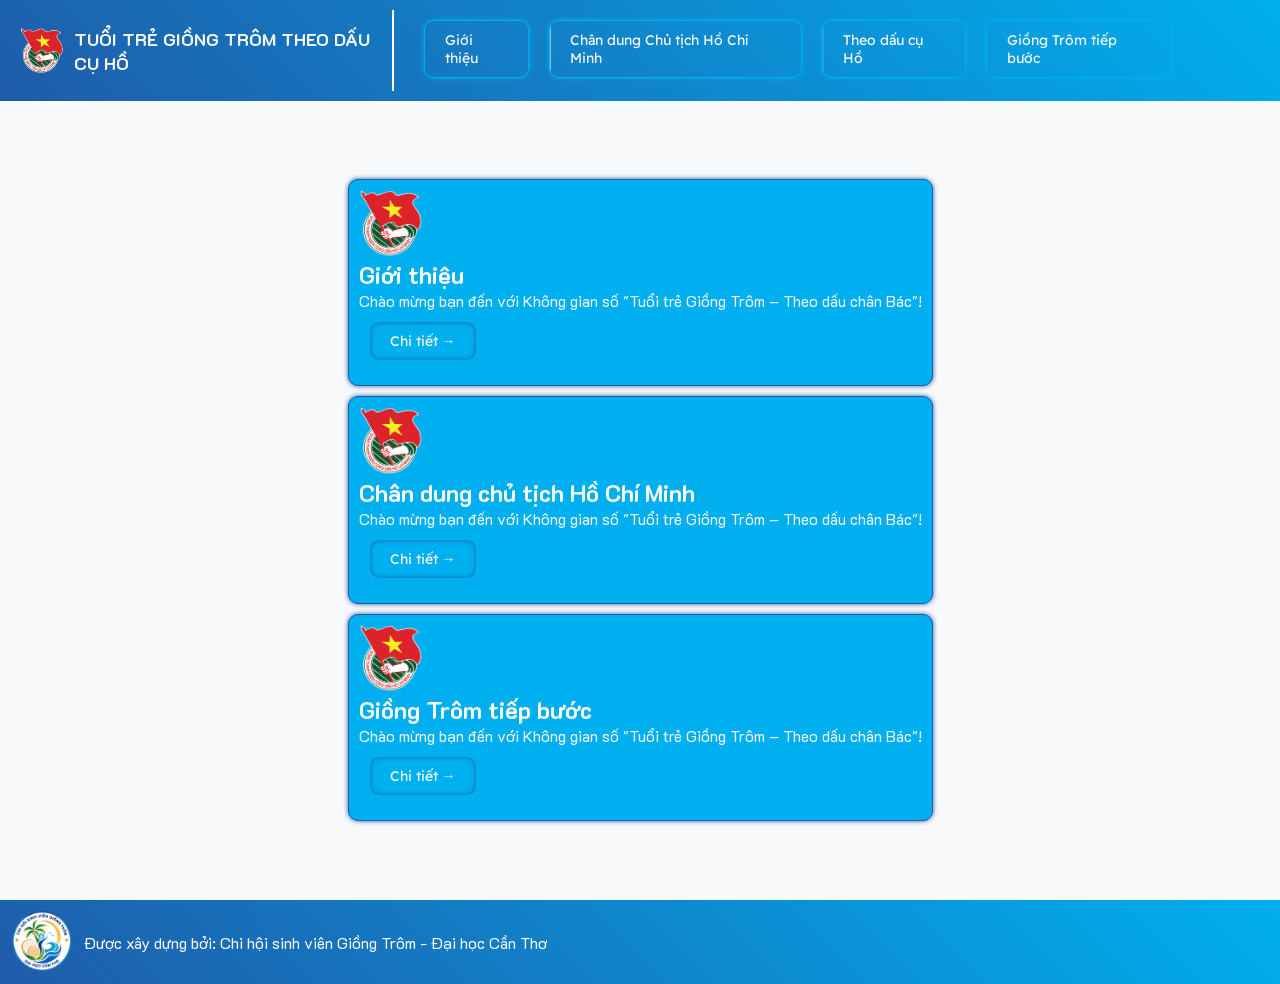
==== index.html @ deb9dbe5 "first commit" ====
<!DOCTYPE html>
<html lang="en">
<head>
    <meta charset="UTF-8">
    <meta name="viewport" content="width=device-width, initial-scale=1.0">
    <title>
        TUỔI TRẺ GIỒNG TRÔM THEO DẤU CỤ HỒ
    </title>
    
    <link rel="stylesheet" href="./styles/index.css">
    <link rel="stylesheet" href="./styles/style.css">
    <link rel="stylesheet" href="./styles/font.css">
    <link rel="stylesheet" href="./styles/color.css">
    <link rel="icon" href="./assets/icons/LogoDoan.png">
</head>
<body>
    <header>
        <button id="show-nav">></button>
        <div class="title-block item">
            <img src="../assets/icons/LogoDoan.png" alt="" class="logo" id="logoDoan">
            <p class="title">TUỔI TRẺ GIỒNG TRÔM THEO DẤU CỤ HỒ</p>
        </div>
        <nav class="item" id="header-nav">
            <ul>
                <li><a href="../pages/introduce.html">Giới thiệu</a></li>
                <li><a href="../pages/potrait.html">Chân dung Chủ tịch Hồ Chí Minh</a></li>
                <li><a href="../pages/follow.html">Theo dấu cụ Hồ</a></li>
                <li><a href="../pages/nextGen.html">Giồng Trôm tiếp bước</a></li>
            </ul>
            <button id="hidden-nav"><</button>
        </nav>
    </header>

    <main>
        <section>
            <div class="card">
                <img src="./assets/icons/LogoDoan.png" alt="">
                <div class="content">
                    <div class="title">Giới thiệu</div>
                    <div class="description">
                        <p>Chào mừng bạn đến với Không gian số "Tuổi trẻ Giồng Trôm – Theo dấu chân Bác"!</p>
                        <a href="./pages/introduce.html">Chi tiết &rightarrow;</a>
                    </div>
                </div>
            </div>
            <div class="card">
                <img src="./assets/icons/LogoDoan.png" alt="">
                <div class="content">
                    <div class="title">Chân dung chủ tịch Hồ Chí Minh</div>
                    <div class="description">
                        <p>Chào mừng bạn đến với Không gian số "Tuổi trẻ Giồng Trôm – Theo dấu chân Bác"!</p>
                        <a href="./pages/potrait.html">Chi tiết &rightarrow;</a>
                    </div>
                </div>
            </div>
            <div class="card">
                <img src="./assets/icons/LogoDoan.png" alt="">
                <div class="content">
                    <div class="title">Giồng Trôm tiếp bước</div>
                    <div class="description">
                        <p>Chào mừng bạn đến với Không gian số "Tuổi trẻ Giồng Trôm – Theo dấu chân Bác"!</p>
                        <a href="./pages/nextGen.html">Chi tiết &rightarrow;</a>
                    </div>
                </div>
            </div>
            
        </section>
    </main>

    <footer>
        <div class="copyright">
            <img src="./assets/icons/LogoGT.png" alt="">
            <div class="title">Được xây dựng bởi: Chi hội sinh viên Giồng Trôm - Đại học Cần Thơ</div>
        </div>
    </footer>
</body>
<script src="./scripts/script.js"></script>
</html>
---- styles/index.css ----
section {
    .card {
        border: 1px solid var(--blue-primary);
        border-radius: 10px;
        padding: 10px;
        margin: 10px;
        background-color: var(--blue-secondary);

        color: var(--text-white);

        box-shadow: 0 0 5px var(--blue-primary);
        img {
            width: 64px;
        }
        .title{
            font-family: 'K2D', sans-serif;
            font-size: 24px;
            font-weight: bold;
        }
        .description{
            font-size: 16px;
            
            a{
                box-shadow: inset 0 0 5px var(--blue-primary);
            }
        }
    }
}
---- styles/style.css ----
* {
    margin: 0;
    padding: 0;
    box-sizing: border-box;
}

html {
    font-size: 12px;
    font-family: 'K2D', 'Montserrat', sans-serif;

    height: 100%;
    background: var(--text-white);
}

body {
    width: 100%;
    height: 100%;

    scroll-snap-type: y mandatory;
}

a {
    position: relative;
    display: inline-block;
    font-family: 'ReadexPro', sans-serif;
    font-size: 14px;
    color: var(--text-white);
    text-decoration: none;
    padding: 10px 20px;
    margin: 10px;
    border: 1px solid var(--blue-secondary);

    border-radius: 10px;
    overflow: hidden;

    z-index: 1;
    transition: color 0.3s ease;

    &::before {
        content: '';
        position: absolute;
        top: 0;
        left: 0;
        width: 100%;
        height: 100%;
        background-color: var(--text-white);
        z-index: -1;
        transform: translateX(-100%);
        transition: transform 0.3s ease-in-out;
    }

    &:hover {
        color: var(--text-black);

        &::before {
            transform: translateX(0);
        }
    }
}

header {
    button{
        display: none;
    }
    width: 100%;
    display: flex;
    flex-direction: row;

    background: linear-gradient(45deg, var(--blue-primary), var(--blue-secondary));

    position: fixed;
    top: 0;
    right: 0;
    left: 0;

    .item {
        margin: 10px;
    }

    .title-block {
        width: 30%;
        display: flex;
        flex-direction: row;
        justify-content: center;
        align-items: center;

        border-right: 2px solid white;

        img {
            width: 64px;
            padding: 10px;
        }

        p {
            font-size: 18px;
            font-weight: bold;
            color: var(--text-white);
        }
    }

    nav {
        width: 60%;
        display: flex;
        justify-content: center;
        align-items: center;

        ul {
            width: 100%;

            display: flex;
            flex-direction: row;
            justify-content: space-around;

            list-style: none;

            li a {
                box-shadow: 0 0 5px var(--blue-secondary);
            }
        }
    }
}

main {
    min-height: 100%;
    width: 100%;
    padding-top: 100px;

    display: flex;
    justify-content: space-around;
    align-items: center;
}

footer {
    width: 100%;
    display: flex;
    flex-direction: row;

    background: linear-gradient(45deg, var(--blue-primary), var(--blue-secondary));

    padding: 10px;

    .copyright {
        display: flex;
        flex-direction: row;

        justify-content: center;
        align-items: center;

        img {
            width: 64px;
        }

        .title {
            font-size: 16px;
            color: white;
            margin: 10px;
        }
    }
}

@media (max-width: 1200px) {
    header {
        flex-direction: column;

        .item {
            margin: 0;
        }

        .title-block {
            border: none;
            border-bottom: 1px solid white;
            width: 100%;
        }

        nav {
            display: flex;
            width: 100%;
        }
    }

    main {
        padding-top: 150px;
    }
}

@media (max-width: 780px) {
    header {
        &>button {
            display: flex;
            margin: 10px;
            padding: 10px 20px;
            border-radius: 10px;
            border: 1px solid var(--blue-secondary);
            background: var(--blue-primary);
            position: fixed;
            color: white;
        }

        nav {
            display: none;
            background-color: var(--blue-primary);
            position: fixed;
            flex-direction: column;
            width: 50%;

            border-radius: 10px;
            ul {
                flex-direction: column;

            }

            &>button {
                margin: 10px;
                padding: 10px 20px;
                border-radius: 10px;
                border: 1px solid var(--blue-secondary);
                background: var(--blue-primary);
                position: absolute;
                top: 0;
                right: 0;
                color: white;
            }
        }
    }

    main {
        padding-top: 100px;
    }
}
---- styles/font.css ----
@font-face {
    font-family: 'BeVN';
    src: url('../assets/font/BeVn.ttf');
    font-weight: normal;
    font-style: normal;
}
@font-face {
    font-family: 'BeVn';
    src: url('../assets/font/BeVN-Bold.ttf');
    font-weight: bold;
    font-style: normal;
}
@font-face {
    font-family: 'BeVn';
    src: url('../assets/font/BeVN-Italic.ttf');
    font-weight: normal;
    font-style: italic;
}
@font-face {
    font-family: 'BeVN';
    src: url('../assets/font/BeVN-BoldItalic.ttf');
    font-weight: bold;
    font-style: italic;
}

@font-face {
    font-family: 'Inter';
    src: url('../assets/font/Inter.ttf');
    font-weight: normal;
    font-style: normal;
}
@font-face {
    font-family: 'Inter';
    src: url('../assets/font/Inter-Bold.ttf');
    font-weight: bold;
    font-style: normal;
}
@font-face {
    font-family: 'Inter';
    src: url('../assets/font/Inter-Italic.ttf');
    font-weight: normal;
    font-style: italic;
}
@font-face {
    font-family: 'Inter';
    src: url('../assets/font/Inter-BoldItalic.ttf');
    font-weight: bold;
    font-style: italic;
}

@font-face {
    font-family: 'Lora';
    src: url('../assets/font/Lora-Medium.ttf');
    font-weight: normal;
    font-style: normal;
}
@font-face {
    font-family: 'Lora';
    src: url('../assets/font/Lora-Bold.ttf');
    font-weight: bold;
    font-style: normal;
}
@font-face {
    font-family: 'Lora';
    src: url('../assets/font/Lora-Italic.ttf');
    font-weight: normal;
    font-style: italic;
}
@font-face {
    font-family: 'Lora';
    src: url('../assets/font/Lora-BoldItalic.ttf');
    font-weight: bold;
    font-style: italic;
}

@font-face {
    font-family: 'Merriweather';
    src: url('../assets/font/Merriweather.ttf');
    font-weight: normal;
    font-style: normal;
}
@font-face {
    font-family: 'Merriweather';
    src: url('../assets/font/Merriweather-Bold.ttf');
    font-weight: bold;
    font-style: normal;
}
@font-face {
    font-family: 'Merriweather';
    src: url('../assets/font/Merriweather-Italic.ttf');
    font-weight: normal;
    font-style: italic;
}
@font-face {
    font-family: 'Merriweather';
    src: url('../assets/font/Merriweather-BoldItalic.ttf');
    font-weight: bold;
    font-style: italic;
}

@font-face {
    font-family: 'Montserrat';
    src: url('../assets/font/Montserrat.ttf');
    font-weight: normal;
    font-style: normal;
}
@font-face {
    font-family: 'Montserrat';
    src: url('../assets/font/Montserrat-Bold.ttf');
    font-weight: bold;
    font-style: normal;
}
@font-face {
    font-family: 'Montserrat';
    src: url('../assets/font/Montserrat-Italic.ttf');
    font-weight: normal;
    font-style: italic;
}
@font-face {
    font-family: 'Montserrat';
    src: url('../assets/font/Montserrat-BoldItalic.ttf');
    font-weight: bold;
    font-style: italic;
}

@font-face {
    font-family: 'OpenSans';
    src: url('../assets/font/OpenSans-Bold.ttf');
    font-weight: bold;
    font-style: normal;
}
@font-face {
    font-family: 'OpenSans';
    src: url('../assets/font/OpenSans-BoldItalic.ttf');
    font-weight: bold;
    font-style: italic;
}

@font-face {
    font-family: 'Playfair';
    src: url('../assets/font/Playfair.ttf');
    font-weight: normal;
    font-style: normal;
}
@font-face {
    font-family: 'Playfair';
    src: url('../assets/font/Playfair-Bold.ttf');
    font-weight: bold;
    font-style: normal;
}
@font-face {
    font-family: 'Playfair';
    src: url('../assets/font/Playfair-Italic.ttf');
    font-weight: normal;
    font-style: italic;
}
@font-face {
    font-family: 'Playfair';
    src: url('../assets/font/Playfair-BoldItalic.ttf');
    font-weight: bold;
    font-style: italic;
}

@font-face {
    font-family: 'K2D';
    src: url('../assets/font/K2D.ttf');
    font-weight: normal;
    font-style: normal;
}
@font-face {
    font-family: 'K2D';
    src: url('../assets/font/K2D-Bold.ttf');
    font-weight: bold;
    font-style: normal;
}
@font-face {
    font-family: 'K2D';
    src: url('../assets/font/K2D-Italic.ttf');
    font-weight: normal;
    font-style: italic;
}
@font-face {
    font-family: 'K2D';
    src: url('../assets/font/K2D-BoldItalic.ttf');
    font-weight: bold;
    font-style: italic;
}

@font-face {
    font-family: 'ReadexPro';
    src: url('../assets/font/ReadexPro.ttf');
    font-weight: normal;
    font-style: normal;
}
@font-face {
    font-family: 'ReadexPro';
    src: url('../assets/font/ReadexPro-Bold.ttf');
    font-weight: bold;
    font-style: normal;
}
---- styles/color.css ----
:root{
    --blue-primary: #1f5ca9;
    --blue-secondary: #00afef;
    --yellow-accent: #FFF200;
    --red-accent: #ED1C24;
    --green-accent: #00A651;
    --text-white: #F8F9FA;
    --text-black: #212529;
    --text-gray: #6C757D;
}
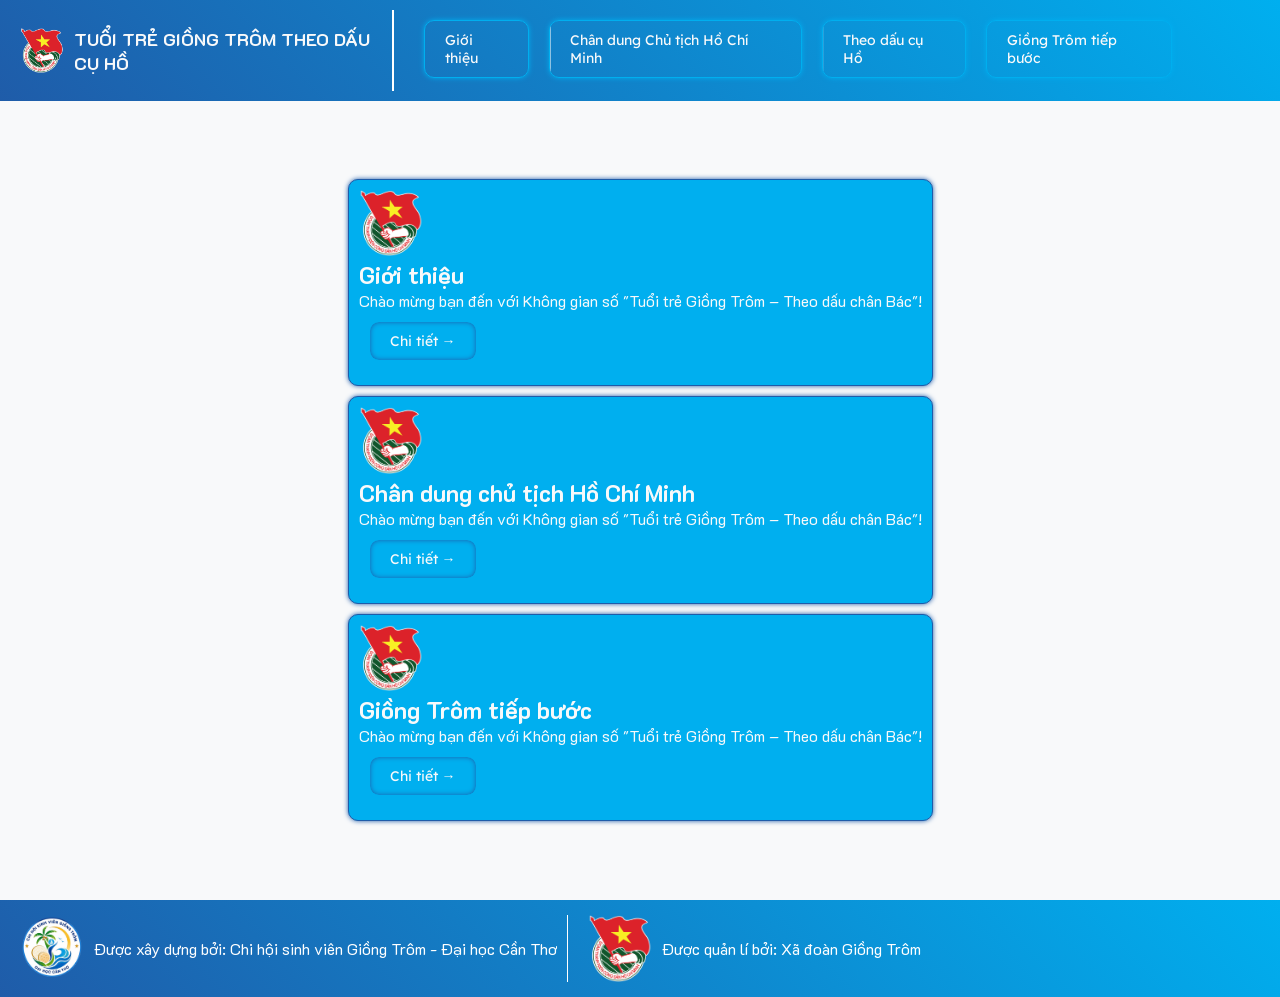
==== commit 8cd45532: "add content footer" ====
--- a/index.html
+++ b/index.html
@@ -15,7 +15,7 @@
 </head>
 <body>
     <header>
-        <button id="show-nav">></button>
+        <button id="show-nav">&#9776</button>
         <div class="title-block item">
             <img src="../assets/icons/LogoDoan.png" alt="" class="logo" id="logoDoan">
             <p class="title">TUỔI TRẺ GIỒNG TRÔM THEO DẤU CỤ HỒ</p>
@@ -27,7 +27,7 @@
                 <li><a href="../pages/follow.html">Theo dấu cụ Hồ</a></li>
                 <li><a href="../pages/nextGen.html">Giồng Trôm tiếp bước</a></li>
             </ul>
-            <button id="hidden-nav"><</button>
+            <button id="hidden-nav">&#171;</button>
         </nav>
     </header>
 
@@ -68,9 +68,13 @@
     </main>
 
     <footer>
-        <div class="copyright">
+        <div class="copyright" id="GT">
             <img src="./assets/icons/LogoGT.png" alt="">
             <div class="title">Được xây dựng bởi: Chi hội sinh viên Giồng Trôm - Đại học Cần Thơ</div>
+        </div>
+        <div class="copyright">
+            <img src="./assets/icons/LogoDoan.png" alt="">
+            <div class="title">Được quản lí bởi: Xã đoàn Giồng Trôm</div>
         </div>
     </footer>
 </body>
--- a/styles/style.css
+++ b/styles/style.css
@@ -59,6 +59,7 @@
 }
 
 header {
+    z-index: 100;
     button{
         display: none;
     }
@@ -146,6 +147,7 @@
         justify-content: center;
         align-items: center;
 
+        margin: 5px 10px;
         img {
             width: 64px;
         }
@@ -156,6 +158,9 @@
             margin: 10px;
         }
     }
+    #GT{
+        border-right: 1px solid white;
+    }
 }
 
 @media (max-width: 1200px) {
@@ -185,6 +190,13 @@
 
 @media (max-width: 780px) {
     header {
+        z-index: 100;
+        .title-block{
+            flex-direction: column;
+            .title{
+                font-size: 16px;
+            }
+        }
         &>button {
             display: flex;
             margin: 10px;
@@ -201,9 +213,10 @@
             background-color: var(--blue-primary);
             position: fixed;
             flex-direction: column;
-            width: 50%;
-
+            width: 100%;
+            height: 100%;
             border-radius: 10px;
+            backdrop-filter: blur(10px);
             ul {
                 flex-direction: column;
 
@@ -217,13 +230,25 @@
                 background: var(--blue-primary);
                 position: absolute;
                 top: 0;
-                right: 0;
+                left: 0;
                 color: white;
             }
         }
     }
 
     main {
-        padding-top: 100px;
+        padding-top: 120px;
+    }
+
+    footer{
+        .copyright{
+            width: 100%;
+            .title{
+                font-size: 10px;
+                display: flex;
+                flex-direction: column;
+                font-style: italic;
+            }
+        }
     }
 }
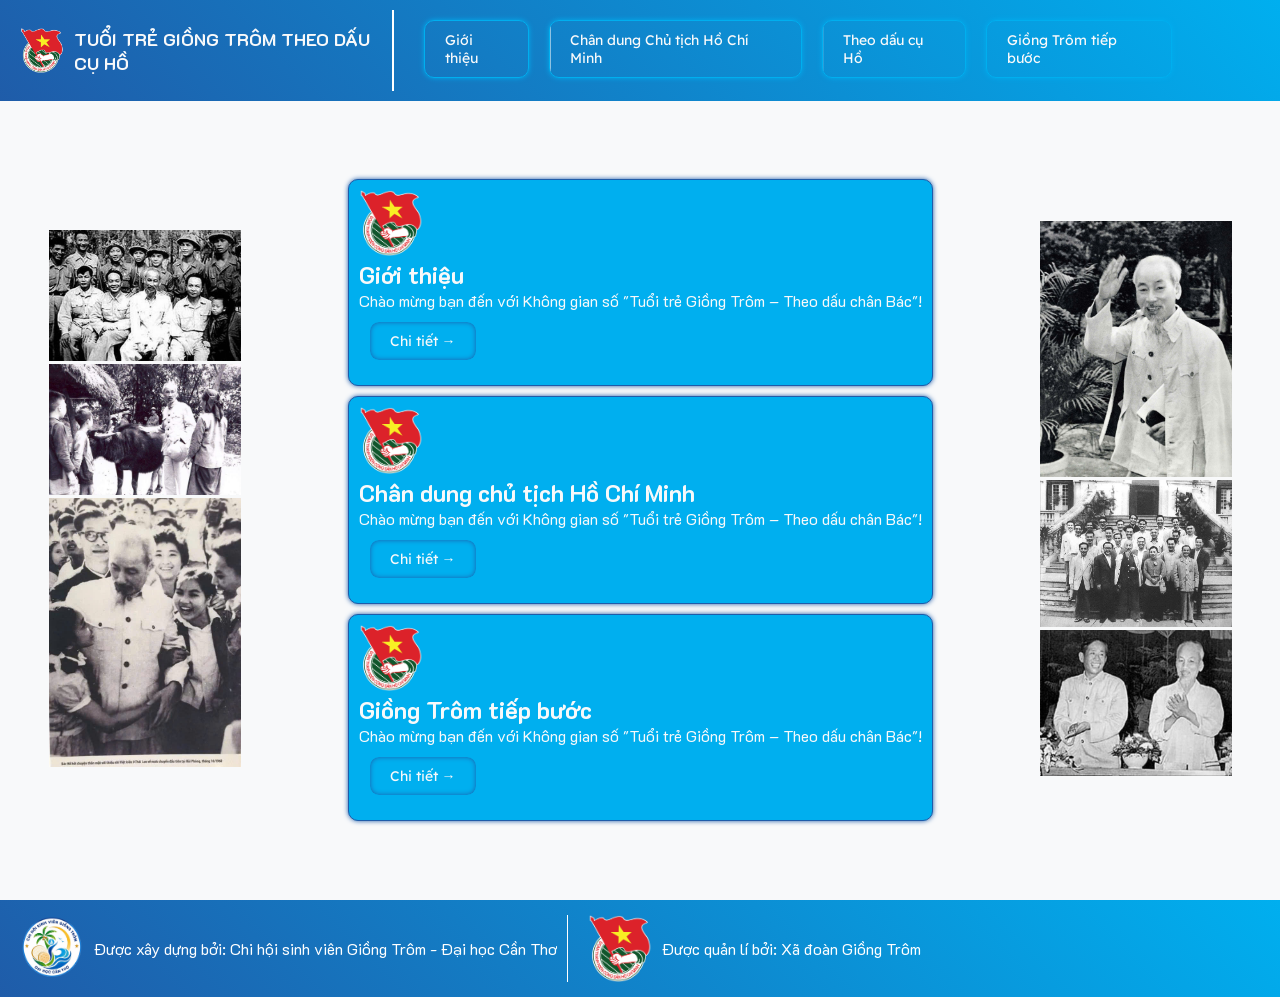
==== commit 072fa55c: "add content" ====
--- a/index.html
+++ b/index.html
@@ -15,9 +15,11 @@
 </head>
 <body>
     <header>
+
         <button id="show-nav">&#9776</button>
+        
         <div class="title-block item">
-            <img src="../assets/icons/LogoDoan.png" alt="" class="logo" id="logoDoan">
+            <img src="./assets/icons/LogoDoan.png" alt="" class="logo" id="logoDoan">
             <p class="title">TUỔI TRẺ GIỒNG TRÔM THEO DẤU CỤ HỒ</p>
         </div>
         <nav class="item" id="header-nav">
@@ -32,6 +34,11 @@
     </header>
 
     <main>
+        <div class="banner" id="right">
+            <ul class="list-img">
+                <li><img src="./assets/Bac/1.jpg" alt=""></li>
+            </ul>
+        </div>
         <section>
             <div class="card">
                 <img src="./assets/icons/LogoDoan.png" alt="">
@@ -65,6 +72,11 @@
             </div>
             
         </section>
+        <div class="banner" id="left">
+            <ul class="list-img">
+                <li><img src="./assets/Bac/1.jpg" alt=""></li>
+            </ul>
+        </div>
     </main>
 
     <footer>
@@ -79,4 +91,5 @@
     </footer>
 </body>
 <script src="./scripts/script.js"></script>
+<script src="./scripts/img.js"></script>
 </html>
--- a/styles/index.css
+++ b/styles/index.css
@@ -1,3 +1,8 @@
+main{
+    display: flex;
+    justify-content: flex-start;
+    align-items: start;
+}
 section {
     .card {
         border: 1px solid var(--blue-primary);
@@ -25,4 +30,19 @@
             }
         }
     }
+}
+
+.banner{
+    width: 15%;
+    height: 100%;
+    ul{
+        list-style: none;
+        display: flex;
+        flex-direction: column;
+        li{
+            img{
+                width: 100%;
+            }
+        }
+    }
 }
